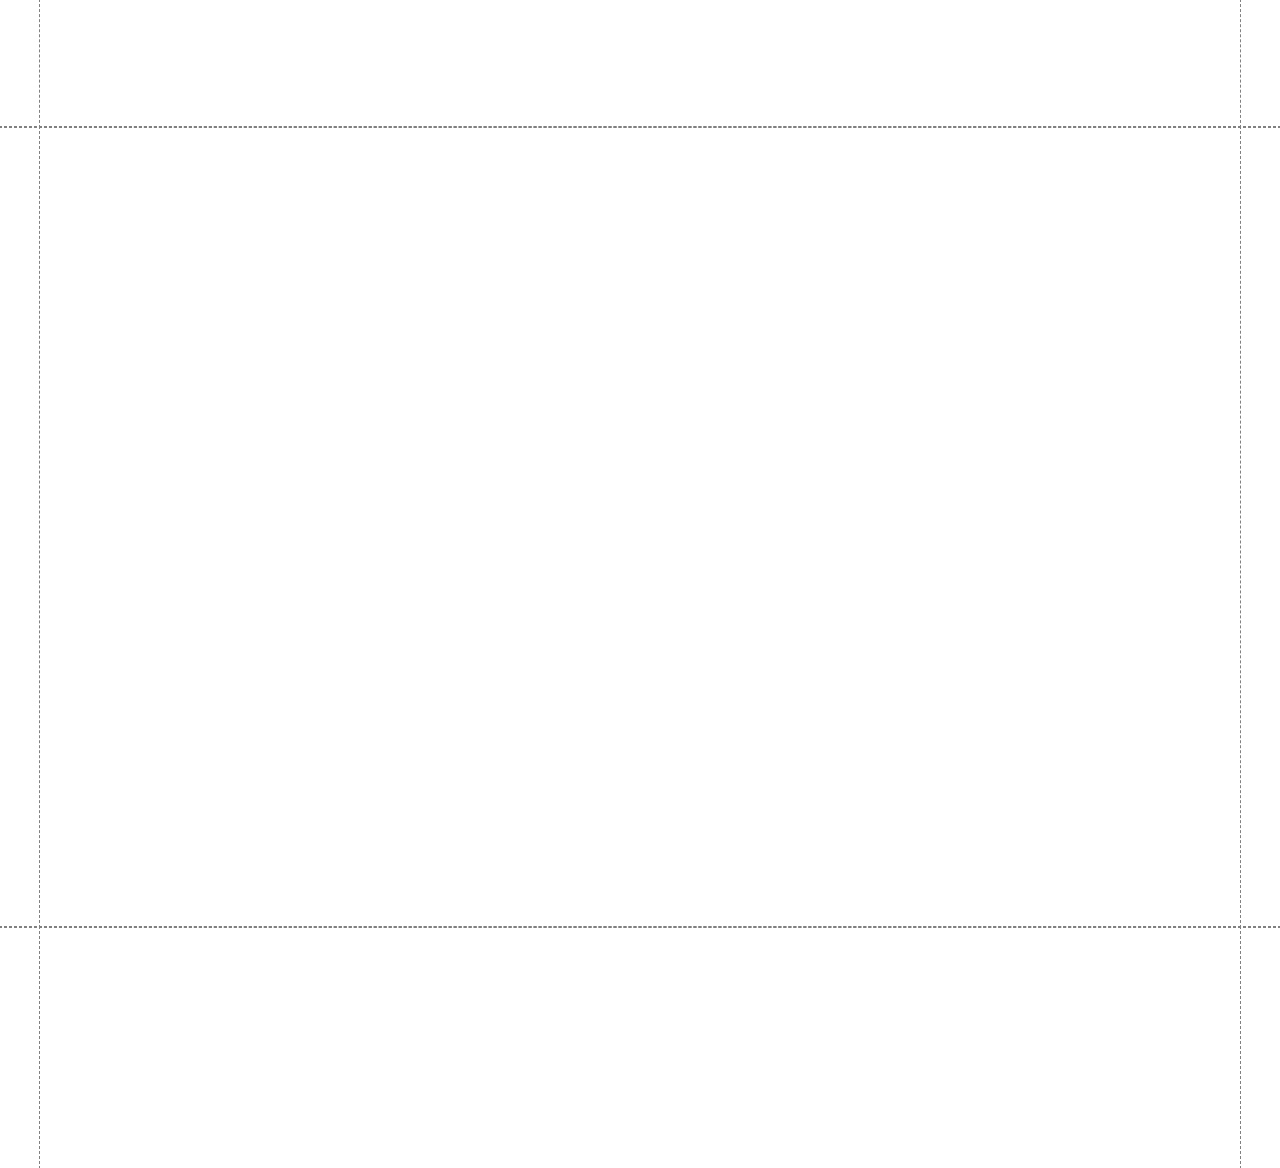
==== 01.도깨비응용PJ/index.html @ 160a31aa "login" ====
<!DOCTYPE html>
<html lang="ko">
<head>
    <meta charset="UTF-8">
    <title>호텔 델루나에 방문해 주셔서 감사합니다.</title>
    <link rel="stylesheet" href="css/main.css">
</head>
<body>
    <!-- 1. 상단영역 -->
    <div id="top">
        <header class="inbox top">

        </header>
    </div>
    <!-- 2 메인영역 -->
    <div id="cont">
        <main class="inbox cont">

        </main>
    </div>
    <!-- 3. 하단영역 -->
    <div id="info">
        <footer class="inbox info">

        </footer>
    </div>
</body>
</html>
---- 01.도깨비응용PJ/css/main.css ----
@charset "utf-8";
/* 메인 CSS */

/* 공통사용 외부css 파일합치기 */
@import url(reset.css);
@import url(core.css);
@import url(common.css);

/* 구현중 공사중 외곽선 표시 */
body *{
    outline: 1px dashed grey;
}
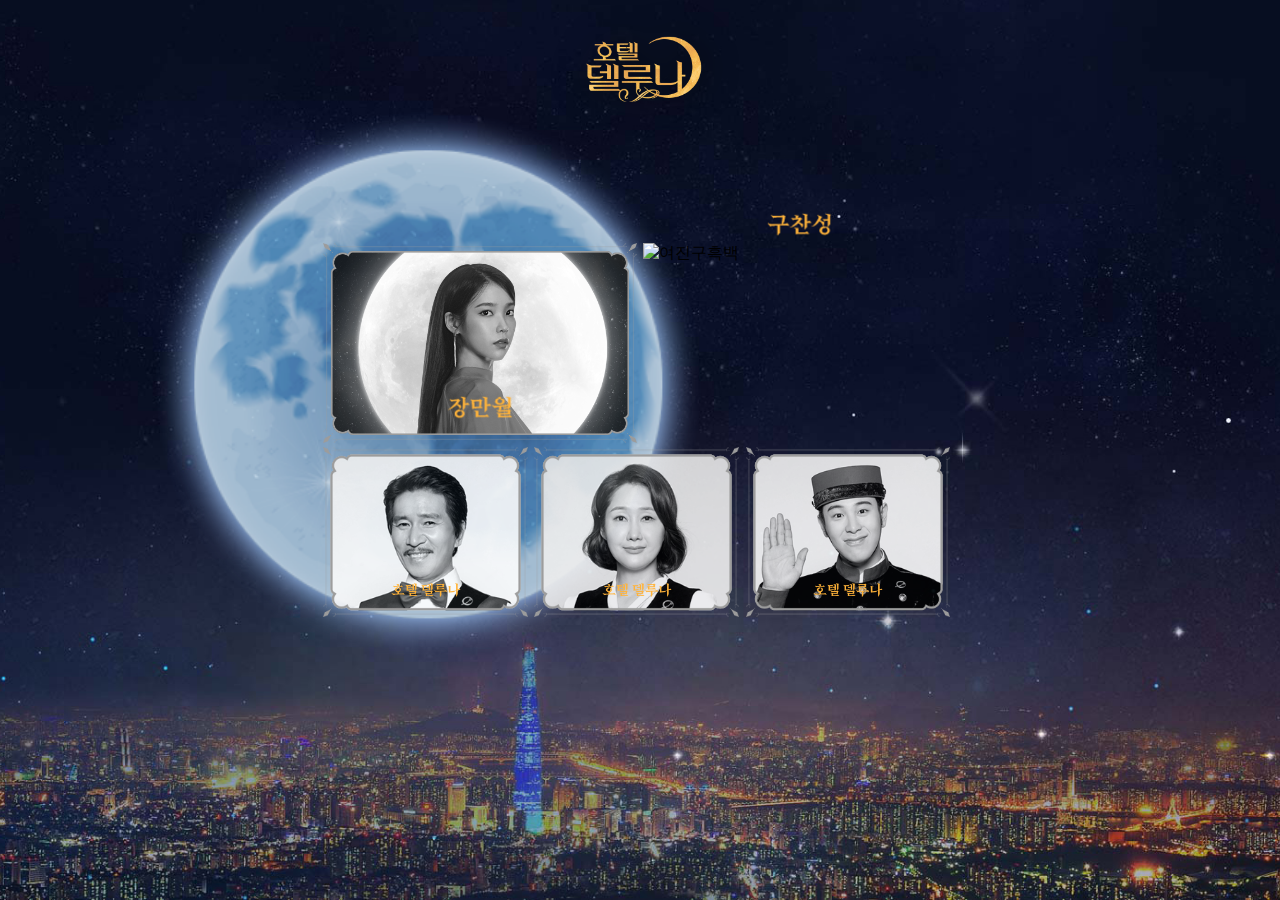
==== commit 379f7161: "DK응용" ====
--- a/01.도깨비응용PJ/index.html
+++ b/01.도깨비응용PJ/index.html
@@ -5,17 +5,147 @@
     <title>호텔 델루나에 방문해 주셔서 감사합니다.</title>
     <link rel="stylesheet" href="css/main.css">
 </head>
-<body>
+<body class="scbar">
     <!-- 1. 상단영역 -->
     <div id="top">
         <header class="inbox top">
-
+            <!-- 1-1. 메인로고 -->
+            <h1 id="logo">
+                <img src="./images/bg_logo_02.png" alt="호텔델루나로고">
+            </h1>
         </header>
     </div>
     <!-- 2 메인영역 -->
     <div id="cont">
         <main class="inbox cont">
-
+            <!-- 캐릭터박스1 -->
+            <div id="cbx">
+                <!-- 1. 이지은캐릭터 -->
+                <div class="cat1">
+                    <!-- 캐릭터 이미지박스 -->
+                    <div class="ci1">
+                        <!-- 캐릭터 이미지 -->
+                        <img src="./images/dc1.png" alt="이지은컬러">
+                        <img src="./images/dc1_d.png" alt="이지은흑백">
+                        <!-- 캐릭터 이름 이미지 -->
+                        <span>
+                            <img src="./images/d011.png" alt="흐린이름">
+                            <img src="./images/d01.png" alt="진한이름">
+                        </span>
+                    </div>
+                    <!-- 캐릭터 설명박스 -->
+                    <div class="cd1 scbar">
+                        <!-- 캐릭터 타이틀 -->
+                        <h3>장만월 (이지은)</h3>
+                        <!-- 캐릭터 설명 -->
+                        <p><b>호텔 델루나의 사장.</b> <br>
+                        껍데기는 달처럼 고고하고 아름답지만,
+                        천년도 넘게 묵은 노파가 속에 들어앉은 듯
+                        쭈글쭈글하게 못난 성격. <br>
+                        괴팍하고, 심술 맞고, 변덕이 심하고,
+                        의심과 욕심도 많으며,
+                        심지어 사치스럽기까지 하다.</p>
+                </div>
+            </div>
+            <!-- 2. 여진구캐릭터 -->
+            <div class="cat1">
+                <!-- 캐릭터 이미지박스 -->
+                <div class="ci1">
+                    <!-- 캐릭터 이미지 -->
+                    <img src="./images/dc2.png" alt="여진구컬러">
+                    <img src="./images/dc2_d.png" alt="여진구흑백">
+                    <!-- 캐릭터 이름 이미지 -->
+                    <span>
+                        <img src="./images/d022.png" alt="흐린이름">
+                        <img src="./images/d02.png" alt="진한이름">
+                    </span>
+                </div>
+                <!-- 캐릭터 설명박스 -->
+                <div class="cd1 scbar">
+                    <!-- 캐릭터 타이틀 -->
+                    <h3>구찬성 (여진구)</h3>
+                    <!-- 캐릭터 설명 -->
+                    <p><b>초엘리트 호텔리어. 호텔 델루나의 인간 지배인.</b> <br>
+                    강박, 결벽, 집착 등을 모두 갖춘
+                    자기관리가 철저한 완벽주의자로,
+                    누가 봐도 매우 잘났고 내가 봐도 정말 잘난,
+                    스스로에 대한 자랑스런 마음을 숨기지 못한다. <br>
+                    한마디로 재수 없을 만큼 잘난 척을 하는 타입이지만
+                    꽤나 예의바른 청년이자
+                    사실은 마음이 연약한 쉬운 남자이다. <br>
+                    귀신을 무서워하나,
+                    귀신전용 호텔 델루나의 지배인으로 일하게 된다.</p>
+                </div>
+            </div>
+            <!-- 3. 신전근캐릭터 -->
+            <div class="cat2 clb">
+                <!-- 캐릭터 이미지박스 -->
+                <div class="ci2">
+                    <!-- 캐릭터 이미지 -->
+                    <img src="./images/dc3.png" alt="신전근컬러">
+                    <img src="./images/dc3_d.png" alt="신전근흑백">
+                    <!-- 캐릭터 이름 이미지 -->
+                     <span>
+                        <img src="./images/d033.png" alt="흐린이름">
+                        <img src="./images/d03.png" alt="진한이름">
+                    </span>
+                </div>
+                <!-- 캐릭터 설명박스 -->
+                <div class="cd2 scbar">
+                    <!-- 캐릭터 타이틀 -->
+                    <h3>김선비 (신정근)</h3>
+                    <!-- 캐릭터 설명 -->
+                    <p><b>500년 근무경력의 호텔 델루나 스카이바의 바텐더.</b> <br>
+                    최장기 근무자로, 과거 장원급제까지한 선비였다는 자긍심이 강하다.</p>
+                </div>
+            </div>
+            <!-- 3. 배해선캐릭터 -->
+            <div class="cat2">
+                <!-- 캐릭터 이미지박스 -->
+                <div class="ci2">
+                    <!-- 캐릭터 이미지 -->
+                    <img src="./images/dc4.png" alt="배해선컬러">
+                    <img src="./images/dc4_d.png" alt="배해선흑백">
+                    <!-- 캐릭터 이름 이미지 -->
+                    <span>
+                        <img src="./images/d033.png" alt="흐린이름">
+                        <img src="./images/d03.png" alt="진한이름">
+                    </span>
+                </div>
+                <!-- 캐릭터 설명박스 -->
+                <div class="cd2 scbar">
+                    <!-- 캐릭터 타이틀 -->
+                    <h3>최서희 (배해선)</h3>
+                    <!-- 캐릭터 설명 -->
+                    <p><b>200년 근무경력의 호텔 델루나의 객실장.</b> <br>
+                    딱 부러지는 성격과 똑 떨어지는 외향을 갖춘 여사님.
+                    뼈대 있는 조선 명문가의 종손 맏며느리였다.</p>
+                </div>
+            </div>
+            <!-- 3. 표지훈캐릭터 -->
+            <div class="cat2">
+                <!-- 캐릭터 이미지박스 -->
+                <div class="ci2">
+                    <!-- 캐릭터 이미지 -->
+                    <img src="./images/dc5.png" alt="표지훈컬러">
+                    <img src="./images/dc5_d.png" alt="표지훈흑백">
+                    <!-- 캐릭터 이름 이미지 -->
+                       <span>
+                        <img src="./images/d033.png" alt="흐린이름">
+                        <img src="./images/d03.png" alt="진한이름">
+                    </span>
+                </div>
+                <!-- 캐릭터 설명박스 -->
+                <div class="cd2 scbar">
+                    <!-- 캐릭터 타이틀 -->
+                    <h3>지현중 (표지훈)</h3>
+                    <!-- 캐릭터 설명 -->
+                    <p><b>호텔 델루나의 프론트맨.</b> <br>
+                    한국 전쟁통에 사망하여, 70여 년 째 근무 중.
+                    예의 바르고 착하지만, 일하기 싫어하는 영락없는 십대 소년.</p>
+                </div>
+            </div>
+        </div>
         </main>
     </div>
     <!-- 3. 하단영역 -->
--- a/01.도깨비응용PJ/css/main.css
+++ b/01.도깨비응용PJ/css/main.css
@@ -8,5 +8,257 @@
 
 /* 구현중 공사중 외곽선 표시 */
 body *{
-    outline: 1px dashed grey;
-}+    /* outline: 1px dashed grey; */
+}
+
+body {
+    background: url(../images/moon.png) no-repeat fixed 20% 30%/45%,
+    url(../images/bg_mainvisual.jpg) no-repeat fixed center/cover;
+}
+
+/**************** 2. 메인영역 ****************/
+
+/* 컨텐츠 속박스 */
+.cont {
+    padding-top: 120px;
+    /* 최대가로크기 해제 */
+    max-width: none;
+}
+
+/* 캐릭터 부모박스 */
+#cbx {
+    width: 50%;
+    margin: 0 auto;
+    /* height: 500px; */
+    /* overflow: hidden; - 여기서는 안씀
+    -> 가상요소에 clear:both 사용할 것임! */
+    /* outline: 4px dotted red; */
+}
+
+.clb{
+    clear: both;
+}
+
+/* 가상요소로 clear설정하기! */
+/* ::after로 맨뒤에 가상요소 추가 */
+#cbx::after{
+    content: '';
+    display: block;
+    /* div와 비슷 - 안쓰면 span과 비슷 */
+    clear: both;
+    /* 주의: block요소에만 적용 */
+}
+
+
+/* 캐릭터박스 공통 */
+.cat1 {
+    width: 49%;
+    margin: 0.5%;
+    /* 블록박스 옆으로 흐르게 설정 */
+    float: left;
+}
+.cat2 {
+    width: 32%;
+    margin: 0.5%;
+    float: left;
+}
+/* 이미지 박스 */
+.ci1{
+    transition: margin-top .4s ease-out;
+}
+.ci2{
+    transition: margin-top .4s ease-out;
+}
+/* 캐릭터박스에 오버시 이미지박스 위로 이동하기 */
+.cat1:hover .ci1{
+    margin-top: -127px;
+}
+.cat2:hover .ci2{
+    margin-top: -57px;
+}
+
+/* 이미지박스 이미지 */
+.ci1>img{
+    width: 100%;
+}
+.ci2>img{
+    width: 100%;
+}
+
+.cat1 .ci1 img:first-child{
+    display: none;
+}
+.cat1:hover .ci1 img:first-child{
+    display: inline;
+}
+.cat1:hover .ci1 img:nth-child(2){
+    display: none;
+}
+
+.cat2 .ci2 img:first-child{
+    display: none;
+}
+.cat2:hover .ci2 img:first-child{
+    display: inline;
+}
+.cat2:hover .ci2 img:nth-child(2){
+    display: none;
+}
+
+/* 캐릭터 이름이미지 박스 */
+.ci1 span {
+    /* 블록으로 변경 - 부모박스 끝까지 차지 */
+    display: block;
+    /* 인라인요소 중앙정렬 */
+    text-align: center;
+    margin-top: -19%;
+}
+.ci2 span {
+    /* 블록으로 변경 - 부모박스 끝까지 차지 */
+    display: block;
+    /* 인라인요소 중앙정렬 */
+    text-align: center;
+    margin-top: -21%;
+}
+/* 이름이미지 사이즈 조정 */
+.ci1 span img {
+    width: 40%;
+}
+.ci2 span img {
+    width: 40%;
+}
+
+/* 이름이미지 중 첫번째 진한이미지 숨기기 */
+/* 가상클래스로 첫번째이미지 선택 :first-chlid */
+.ci1 span img:first-child{
+    display: none;
+}
+.ci2 span img:first-child{
+    display: none;
+}
+/* 마우스 오버시 가상클래스 :hover 
+- 첫번째 이름이미지 보이기 */
+.cat1:hover .ci1 span img:first-child{
+    /* 원래 display로 복귀 */
+    display: inline;
+}
+/* 마우스 오버시 마지막째 이름이미지 숨기기 */
+/* 가상클래스로 마지막째이미지 선택 :last-child */
+.cat1:hover .ci1 span img:last-child{
+    display: none;
+}
+.cat2:hover .ci2 span img:first-child{
+    display: inline;
+}
+.cat2:hover .ci2 span img:last-child{
+    display: none;
+}
+
+/* 캐릭터 설명박스 */
+.cd1{
+    height: 0;/* 150px <- 마우스 오버시 */
+    background: url(../images/eachBG.jpeg) no-repeat center/cover;
+    overflow-y: scroll;
+    margin-top: 5px;
+    border-radius: 15px 5px 5px 15px;
+    transition: height .4s ease-out;
+}
+.cd2{
+    height: 0;/* 110px <- 마우스 오버시 */
+    background: url(../images/eachBG.jpeg) no-repeat center/cover;
+    /* y축 스크롤 설정 */
+    overflow-y: scroll;
+    margin-top: 5px;
+    border-radius: 15px 5px 5px 15px;
+    /* 트랜지션 */
+    transition: height .4s ease-out;
+    /* transition: 
+    height .4s ease-out 1s,
+    background-color .5s ease-in-out 1.4s; */
+}
+
+
+
+/* 캐릭터박스에 마우스 오버시 설명박스 보이기 */
+.cat1:hover .cd1{
+    height: 150px;
+}
+.cat2:hover .cd2{
+    height: 110px;
+}
+/* 캐릭터 설명 타이틀 */
+.cd1 h3{
+    color: #ffa600;
+    font-family: 'Gugi', cursive;
+    font-size: 18px;
+    font-weight: normal;
+    /* 패딩: 위 양쪽 아래 */
+    padding: .7rem 1rem 0;
+}
+/* 가상요소로 타이틀 앞에 작은로고 넣기 */
+.cd1 h3::before{
+    display: inline-block;
+    content: '';
+    width: 12px;
+    height: 22px;
+    vertical-align: -3px;
+    margin-right: 5px;
+    /* background: 색이반고윙/크; */
+    background: url(../images/door.png) no-repeat center/cover;
+    /* outline: 1px solid red; */
+}
+.cd2 h3::before{
+    display: inline-block;
+    content: '';
+    width: 6px;
+    height: 12px;
+    vertical-align: -1px;
+    margin-right: 3px;
+    /* background: 색이반고윙/크; */
+    background: url(../images/door.png) no-repeat center/cover;
+    /* outline: 1px solid red; */
+}
+.cd2 h3{
+    color: #ffa600;
+    font-family: 'Gugi', cursive;
+    font-size: 12px;
+    font-weight: normal;
+    /* 패딩: 위 양쪽 아래 */
+    padding: .7rem 1rem 0;
+}
+/* 캐릭터 설명 문단 */
+.cd1 p{
+    color: #fff;
+    font-family: 'Gowun Batang', serif;
+    font-size: 9px;
+    line-height: 1.7;
+    padding: 12px;
+    text-align: justify;
+}
+.cd2 p{
+    color: #fff;
+    font-family: 'Gowun Batang', serif;
+    font-size: 8px;
+    line-height: 1.7;
+    padding: 10px;
+    text-align: justify;
+}
+/* 캐릭터 설명 강조문단 */
+.cd1 p b{
+    color: #ffd484;
+    font-family: 'Nanum Myeongjo', serif;
+    font-size: 10px;
+    font-weight: bold;
+    line-height: 1.7;
+    padding: 10px;
+}
+.cd2 p b{
+    color: #ffd484;
+    font-family: 'Nanum Myeongjo', serif;
+    font-size: 9px;
+    font-weight: bold;
+    line-height: 1.7;
+    padding: 10px;
+}
+
+
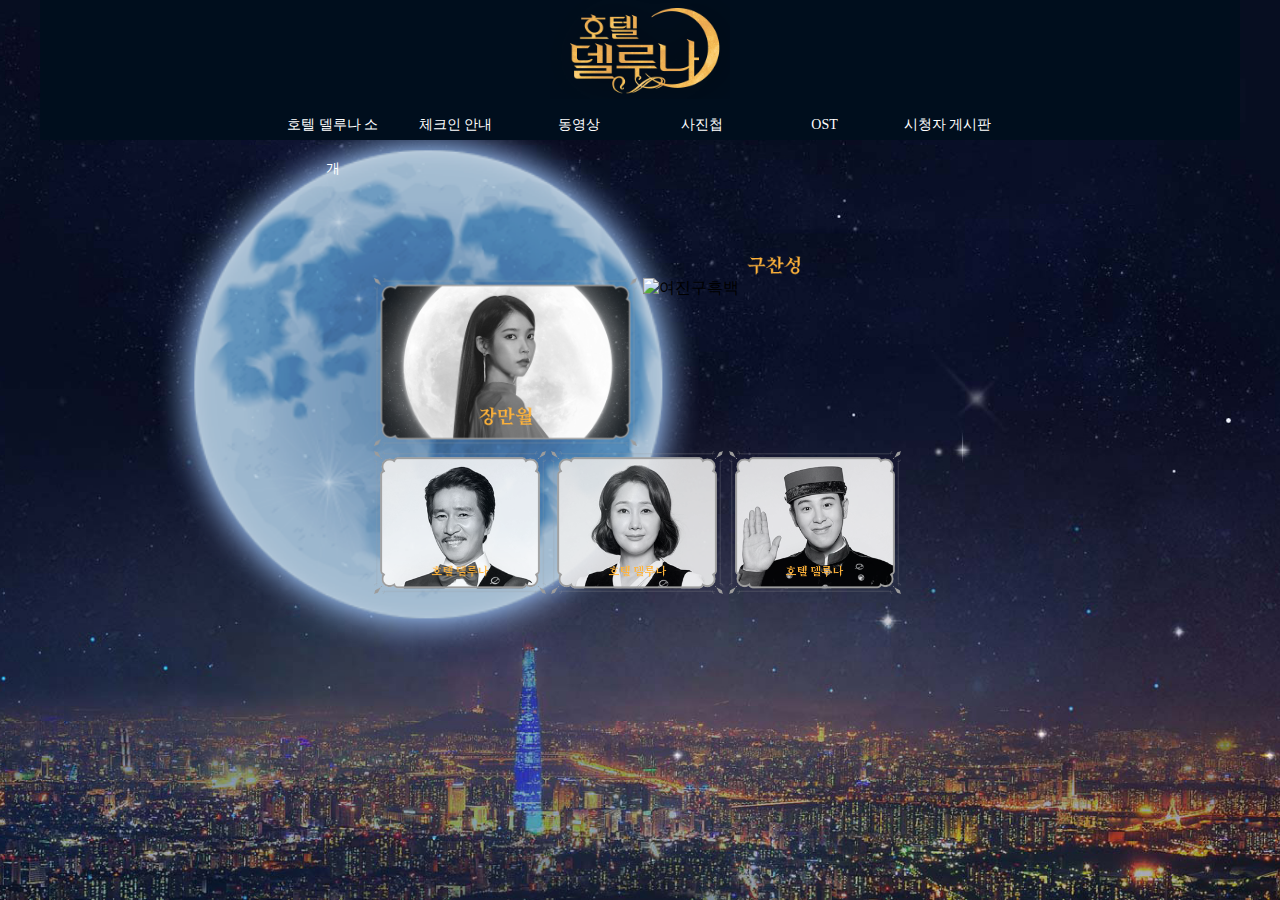
==== commit 3dc9e998: "DK응용" ====
--- a/01.도깨비응용PJ/index.html
+++ b/01.도깨비응용PJ/index.html
@@ -13,6 +13,72 @@
             <h1 id="logo">
                 <img src="./images/bg_logo_02.png" alt="호텔델루나로고">
             </h1>
+            <!-- 1-2. 탑메뉴 -->
+            <!-- 1-3. GNB메뉴 -->
+            <nav class="gnb">
+                <ul>
+                    <li class="bgbx m1">
+                        <a href="#">호텔 델루나 소개</a>
+                        <!-- 서브메뉴 -->
+                        <div class="smenu">
+                            <ol>
+                                <li>
+                                    <a href="#">호텔 델루나는?</a>
+                                </li>
+                                <li>
+                                    <a href="#">인물 소개</a>
+                                </li>
+                                <li>
+                                    <a href="#">인물관계도</a>
+                                </li>
+                            </ol>
+                        </div>
+                    </li>
+                    <li>
+                        <a href="#">체크인 안내</a>
+                    </li>
+                    <li class="bgbx m2">
+                        <a href="#">동영상</a>
+                        <!-- 서브메뉴 -->
+                        <div class="smenu">
+                            <ol>
+                                <li>
+                                    <a href="#">클립영상</a>
+                                </li>
+                                <li>
+                                    <a href="#">다시보기</a>
+                                </li>
+                                <li>
+                                    <a href="#">예고편</a>
+                                </li>
+                                <li>
+                                    <a href="#">스페셜</a>
+                                </li>
+                            </ol>
+                        </div>
+                    </li>
+                    <li class="bgbx m3">
+                        <a href="#">사진첩</a>
+                        <!-- 서브메뉴 -->
+                        <div class="smenu">
+                            <ol>
+                                <li>
+                                    <a href="#">현장 포토</a>
+                                </li>
+                                <li>
+                                    <a href="#">대표 포스터</a>
+                                </li>
+                            </ol>
+                        </div>
+                    </li>
+                    <li>
+                        <a href="#">OST</a>
+                    </li>
+                    <li>
+                        <a href="#">시청자 게시판</a>
+                    </li>
+                </ul>
+            </nav>
         </header>
     </div>
     <!-- 2 메인영역 -->
--- a/01.도깨비응용PJ/css/main.css
+++ b/01.도깨비응용PJ/css/main.css
@@ -20,14 +20,14 @@
 
 /* 컨텐츠 속박스 */
 .cont {
-    padding-top: 120px;
+    padding-top: 150px;
     /* 최대가로크기 해제 */
     max-width: none;
 }
 
 /* 캐릭터 부모박스 */
 #cbx {
-    width: 50%;
+    width: 42%;
     margin: 0 auto;
     /* height: 500px; */
     /* overflow: hidden; - 여기서는 안씀
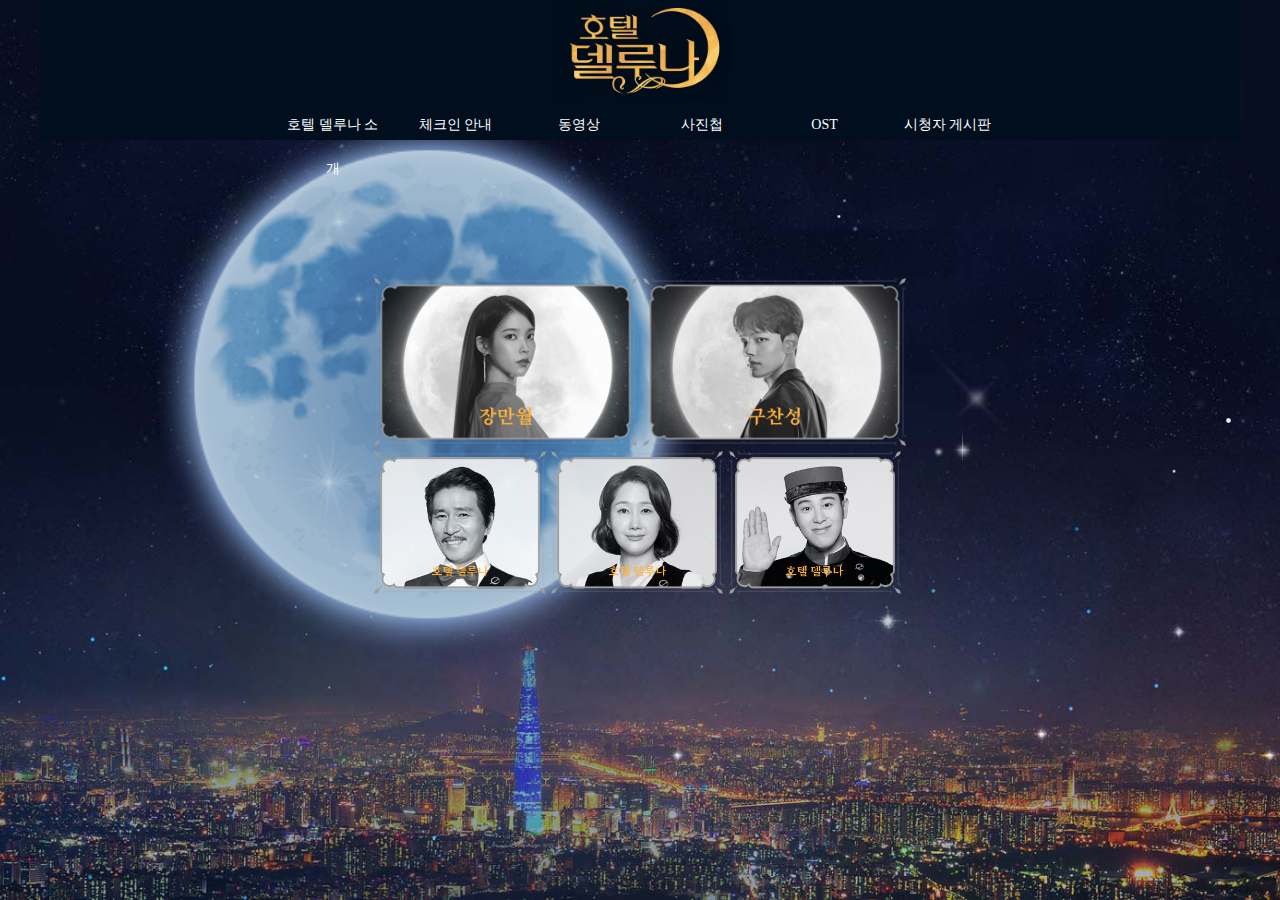
==== commit de37be95: "DK응용" ====
--- a/01.도깨비응용PJ/index.html
+++ b/01.도깨비응용PJ/index.html
@@ -119,7 +119,7 @@
                 <div class="ci1">
                     <!-- 캐릭터 이미지 -->
                     <img src="./images/dc2.png" alt="여진구컬러">
-                    <img src="./images/dc2_d.png" alt="여진구흑백">
+                    <img src="./images/dc2_D.png" alt="여진구흑백">
                     <!-- 캐릭터 이름 이미지 -->
                     <span>
                         <img src="./images/d022.png" alt="흐린이름">
--- a/01.도깨비응용PJ/css/main.css
+++ b/01.도깨비응용PJ/css/main.css
@@ -85,17 +85,19 @@
     width: 100%;
 }
 
-.cat1 .ci1 img:first-child{
-    display: none;
-}
+.ci1 img:first-child{
+    display: none;
+}
+
 .cat1:hover .ci1 img:first-child{
     display: inline;
 }
+
 .cat1:hover .ci1 img:nth-child(2){
     display: none;
 }
 
-.cat2 .ci2 img:first-child{
+.ci2 img:first-child{
     display: none;
 }
 .cat2:hover .ci2 img:first-child{
